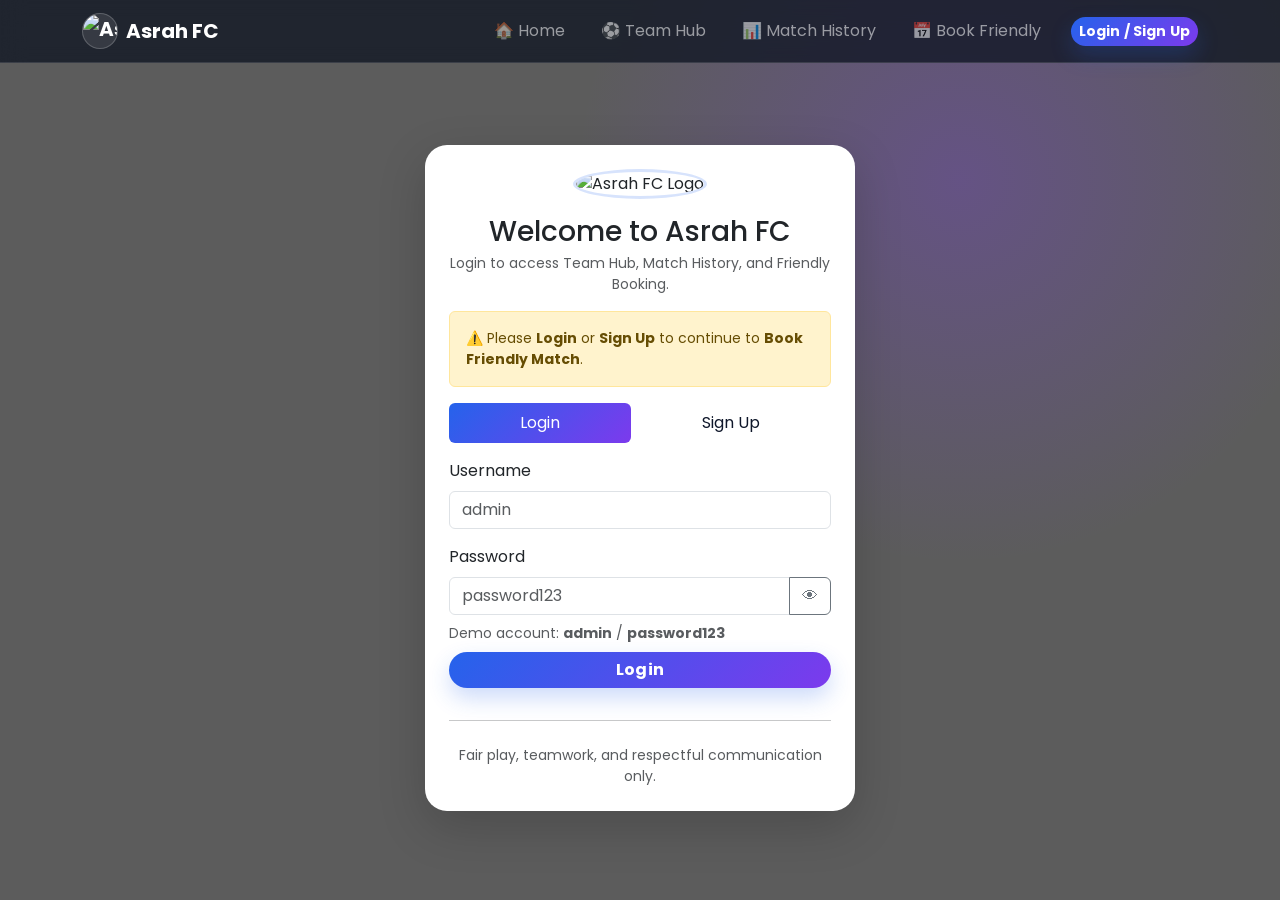
==== booking.html @ a4a68b07 "Add files via upload" ====
<!DOCTYPE html>
<html lang="en">
<head>
  <meta charset="UTF-8" />
  <meta name="viewport" content="width=device-width, initial-scale=1.0" />
  <title>Asrah FC | Book Friendly Match</title>
  <script>
    (function () {
      const logged = localStorage.getItem("asrahfc_logged_in") === "true";
      if (!logged) {
        window.location.replace("auth.html?next=booking.html&page=Book%20Friendly%20Match");
      }
    })();
  </script>
  <link href="https://fonts.googleapis.com/css2?family=Poppins:wght@300;400;600;700&display=swap" rel="stylesheet">
  <link href="https://cdn.jsdelivr.net/npm/bootstrap@5.3.0-alpha1/dist/css/bootstrap.min.css" rel="stylesheet">
  <link rel="stylesheet" href="styles.css">
</head>
<body class="site-bg">
  <nav class="navbar navbar-expand-lg navbar-dark sticky-top navbar-glass">
    <div class="container">
      <a class="navbar-brand fw-bold d-flex align-items-center gap-2" href="index.html">
        <img src="assets/img/LOGO ASRAH.jpg" alt="Asrah FC Logo" class="brand-logo">
        <span>Asrah FC</span>
      </a>
      <button class="navbar-toggler" type="button" data-bs-toggle="collapse" data-bs-target="#navBook" aria-controls="navBook" aria-expanded="false" aria-label="Toggle navigation">
        <span class="navbar-toggler-icon"></span>
      </button>
      <div class="collapse navbar-collapse" id="navBook">
        <ul class="navbar-nav ms-auto gap-lg-2 align-items-lg-center">
          <li class="nav-item"><a class="nav-link" href="index.html">🏠 Home</a></li>
          <li class="nav-item"><a class="nav-link" href="dashboard.html">⚽ Team Hub</a></li>
          <li class="nav-item"><a class="nav-link" href="dataview1.html">📊 Match History</a></li>
          <li class="nav-item"><a class="nav-link active" href="booking.html">📅 Book Friendly</a></li>
          <li class="nav-item"><button class="btn btn-outline-light btn-sm ms-lg-2" id="logoutBtnTop">Logout</button></li>
        </ul>
      </div>
    </div>
  </nav>

  <header class="sub-hero">
    <div class="container py-5 reveal">
      <span class="badge rounded-pill badge-brand mb-3">📅 Friendly Match Booking</span>
      <h1 class="fw-bold text-white mb-2">Book a Friendly Match</h1>
      <p class="text-white-50 mb-0">
        Ready to challenge Asrah FC? Fill in your team details and send your request directly through WhatsApp.
      </p>
    </div>
  </header>

  <section class="container py-5">
    <div class="row g-4 align-items-start">
      <div class="col-lg-8 reveal">
        <div class="content-card booking-card">
          <h4 class="fw-bold mb-2">Friendly Match Form</h4>
          <p class="text-muted mb-4">
            Complete the details below. Your request will be prepared automatically as a WhatsApp message to the Asrah FC admin.
          </p>
          <form id="bookingForm" class="row g-3">
            <div class="col-md-6">
              <label for="teamName" class="form-label">Team Name</label>
              <input id="teamName" class="form-control" required placeholder="e.g. Mutiara FC" />
            </div>
            <div class="col-md-6">
              <label for="contactPerson" class="form-label">Contact Person</label>
              <input id="contactPerson" class="form-control" required placeholder="e.g. Haziq" />
            </div>
            <div class="col-md-6">
              <label for="contactInfo" class="form-label">Phone / WhatsApp</label>
              <input id="contactInfo" class="form-control" required placeholder="01x-xxxxxxx" />
            </div>
            <div class="col-md-3">
              <label for="preferredDate" class="form-label">Preferred Date</label>
              <input id="preferredDate" type="date" class="form-control" required />
            </div>
            <div class="col-md-3">
              <label for="preferredTime" class="form-label">Preferred Time</label>
              <input id="preferredTime" type="time" class="form-control" required />
            </div>
            <div class="col-md-6">
              <label for="venue" class="form-label">Venue</label>
              <select id="venue" class="form-select" required>
                <option value="" selected disabled>Select venue</option>
                <option>Footballhub Eco Grandeur</option>
                <option>Footballhub KSL Klang</option>
                <option>Footballhub Bandar Seri Coalfields</option>
                <option>Footballhub Rimbayu</option>
                <option>Footballhub ABMK @ U15 Shah Alam</option>
                <option>Footballhub Elmina</option>
              </select>
            </div>
            <div class="col-md-6">
              <label for="gameType" class="form-label">Game Type</label>
              <select id="gameType" class="form-select" required>
                <option value="" selected disabled>Select type</option>
                <option>Friendly (11v11)</option>
                <option>Friendly (9v9)</option>
                <option>Futsal</option>
              </select>
            </div>

            <div class="col-12">
              <label for="notes" class="form-label">Message / Notes</label>
              <textarea id="notes" class="form-control" rows="3" placeholder="Kickoff time, jersey colour, referee request, or any important notes."></textarea>
            </div>

            <div class="col-12 d-flex flex-wrap gap-2">
              <button class="btn btn-brand" type="submit">Submit via WhatsApp</button>
              <a class="btn btn-outline-brand" id="openIGBtn" href="#instagram" target="_blank" rel="noopener">Asrah FC Instagram</a>
            </div>

            <div class="col-12">
              <div id="bookingMsg" class="alert alert-success mt-2" style="display:none;"></div>
              <div class="small text-muted mt-2">
                Thank you for your invitation. Please wait for the admin to confirm availability.
              </div>
            </div>
          </form>
        </div>
      </div>

      <div class="col-lg-4 reveal">
        <div class="content-card h-100">
          <span class="eyebrow">Booking Tips</span>
          <h5 class="fw-bold mb-3">Before you submit</h5>
          <ul class="booking-tips mb-4">
            <li>Choose a clear date, time, and venue.</li>
            <li>Include your WhatsApp number for quick confirmation.</li>
            <li>Mention jersey colour to avoid clashes.</li>
          </ul>
          <div class="live-score-card">
            <span class="small text-white-50">Static Display Widget</span>
            <h5 class="text-white fw-bold mb-2">Latest Friendly Result</h5>
            <div class="score-line"><span>Asrah FC</span><strong>3 - 1</strong><span>Bidadari Subuh FC</span></div>
            <p class="text-white-50 small mb-0">Displayed as a simple engagement card, not a live API.</p>
          </div>
        </div>
      </div>
    </div>
  </section>

 <footer class="footer mt-auto">
    <div class="container d-flex flex-wrap justify-content-between align-items-center gap-3">
      <p class="mb-0">© 2025 Asrah FC</p>

      <div class="social-links">
        <a href="#instagram">Instagram</a>
      </div>
    </div>
  </footer>

  <script>
    // ====== CONFIG (CHANGE THESE) ======
    const ADMIN_WHATSAPP = "601121257151"; // Admin number without + or spaces
    const ASRAH_IG = "asrah.fc";           // Asrah FC Instagram username

    // Update IG button link
    document.getElementById("openIGBtn").href = `https://www.instagram.com/${ASRAH_IG}/`;

    // Logout
    document.getElementById("logoutBtnTop").addEventListener("click", () => {
      localStorage.setItem("asrahfc_logged_in", "false");
      window.location.href = "index.html";
    });

    // Form submit -> open WhatsApp with full details + open IG
    const bookingForm = document.getElementById("bookingForm");
    const bookingMsg = document.getElementById("bookingMsg");

    bookingForm.addEventListener("submit", (e) => {
      e.preventDefault();

      const teamName = document.getElementById("teamName").value.trim();
      const contactPerson = document.getElementById("contactPerson").value.trim();
      const contactInfo = document.getElementById("contactInfo").value.trim();
      const preferredDate = document.getElementById("preferredDate").value;
      const preferredTime = document.getElementById("preferredTime").value;
      const venue = document.getElementById("venue").value;
      const gameType = document.getElementById("gameType").value;
      const notes = document.getElementById("notes").value.trim();

      if (!teamName || !contactPerson || !contactInfo || !preferredDate || !preferredTime || !venue || !gameType) {
        bookingMsg.className = "alert alert-warning mt-2";
        bookingMsg.style.display = "block";
        bookingMsg.textContent = "Please complete all required fields before submitting.";
        return;
      }

      const msgLines = [
        "JOM FRIENDLY ⚽🔥",
        "",
        "Friendly Match Request (Asrah FC Website)",
        "----------------------------------------",
        `Team Name: ${teamName}`,
        `Contact Person: ${contactPerson}`,
        `Phone/WhatsApp: ${contactInfo}`,
        `Preferred Date: ${preferredDate}`,
        `Preferred Time: ${preferredTime}`,
        `Venue: ${venue}`,
        `Game Type: ${gameType}`,
        `Message/Notes: ${notes ? notes : "-"}`,
        "----------------------------------------",
        "Please confirm availability. Thank you!"
      ];

      const waText = encodeURIComponent(msgLines.join("\n"));
      const waLink = `https://wa.me/${ADMIN_WHATSAPP}?text=${waText}`;

      bookingMsg.className = "alert alert-success mt-2";
      bookingMsg.style.display = "block";
      bookingMsg.textContent = "✅ Your request is ready. Opening WhatsApp with the full booking details...";

      window.location.href = waLink;
      window.open(`https://www.instagram.com/${ASRAH_IG}/`, "_blank", "noopener");
    });
  </script>

  <script src="main.js"></script>
  <script src="https://cdn.jsdelivr.net/npm/bootstrap@5.3.0-alpha1/dist/js/bootstrap.bundle.min.js"></script>
</body>
</html>
---- styles.css ----
:root {
  --blue: #2563eb;
  --purple: #7c3aed;
  --navy: #0b1220;
  --dark: #0f172a;
  --muted: #64748b;
  --glass: rgba(11, 18, 32, 0.74);
  --card: #ffffff;
  --border: rgba(15, 23, 42, 0.09);
  --shadow: 0 16px 36px rgba(15, 23, 42, 0.09);
  --shadow-strong: 0 24px 55px rgba(15, 23, 42, 0.14);
  --gradient: linear-gradient(135deg, var(--blue), var(--purple));
  --bg-img: url("assets/img/C5634E45-275F-462B-A99D-999310307CDC.JPG");
}

* {
  scroll-behavior: smooth;
}

html,
body {
  overflow-x: hidden;
}

body {
  font-family: "Poppins", sans-serif;
  color: var(--dark);
  background: #f6f7fb;
}

a {
  text-decoration: none;
}

/* navigation bar */
.navbar-glass {
  background: var(--glass) !important;
  backdrop-filter: blur(12px);
  border-bottom: 1px solid rgba(255, 255, 255, 0.12);
}

.navbar .nav-link {
  border-radius: 999px;
  padding-inline: 14px !important;
  transition: 180ms ease;
}

.navbar .nav-link:hover,
.navbar .nav-link.active {
  color: #fff !important;
  background: rgba(255, 255, 255, 0.12);
}

.navbar-toggler {
  border-color: rgba(255, 255, 255, 0.25);
}

/* team logo */
.brand-logo {
  width: 36px;
  height: 36px;
  object-fit: cover;
  border-radius: 50%;
  background: rgba(255, 255, 255, 0.10);
  border: 1px solid rgba(255, 255, 255, 0.20);
}

.auth-logo {
  width: 72px;
  height: 72px;
  border-radius: 50%;
  object-fit: cover;
  border: 3px solid rgba(37, 99, 235, 0.18);
}

/* background */
.site-bg {
  background: linear-gradient(180deg, #f8fafc 0%, #eef2ff 46%, #f6f7fb 100%);
}

/* home background */
.hero {
  position: relative;
  min-height: 72vh;
  background: var(--bg-img) center / cover no-repeat;
  display: flex;
  align-items: center;
}

.hero-overlay {
  position: absolute;
  inset: 0;
  background:
    radial-gradient(circle at 75% 20%, rgba(124, 58, 237, 0.45), transparent 32%),
    linear-gradient(90deg, rgba(2, 6, 23, 0.88), rgba(15, 23, 42, 0.52));
}

.hero-copy {
  max-width: 620px;
  font-size: 1.05rem;
}

.text-white-75 {
  color: rgba(255, 255, 255, 0.78);
}

.card-glass {
  background: rgba(255, 255, 255, 0.10);
  border: 1px solid rgba(255, 255, 255, 0.18);
  border-radius: 22px;
  box-shadow: 0 24px 60px rgba(0, 0, 0, 0.22);
}

.season-card {
  overflow: hidden;
  position: relative;
}

.season-card::before {
  content: "";
  position: absolute;
  inset: 0 0 auto 0;
  height: 4px;
  background: var(--gradient);
}

.sub-hero {
  background:
    radial-gradient(circle at 80% 20%, rgba(124, 58, 237, 0.35), transparent 28%),
    linear-gradient(135deg, var(--navy), #122141 55%, #1e1b4b);
}

/* buttons and badges */
.btn-brand {
  background: var(--gradient) !important;
  border: 0 !important;
  color: #fff !important;
  box-shadow: 0 10px 22px rgba(37, 99, 235, 0.23);
  transition: 180ms ease;
}

.btn-brand:hover {
  transform: translateY(-2px);
  filter: brightness(1.05);
  box-shadow: 0 14px 28px rgba(124, 58, 237, 0.28);
}

.btn-brand,
.btn-outline-brand,
.btn-outline-light {
  border-radius: 999px;
  font-weight: 700;
  letter-spacing: 0.01em;
}

.btn-outline-brand {
  color: var(--blue);
  border: 1px solid rgba(37, 99, 235, 0.38);
  background: #fff;
  transition: 180ms ease;
}

.btn-outline-brand:hover {
  color: #fff;
  background: var(--gradient);
  border-color: transparent;
  transform: translateY(-2px);
}

.badge-brand {
  background: rgba(255, 255, 255, 0.14);
  color: #fff;
  border: 1px solid rgba(255, 255, 255, 0.22);
}

.eyebrow {
  display: inline-block;
  color: var(--purple);
  font-weight: 700;
  text-transform: uppercase;
  letter-spacing: 0.08em;
  font-size: 0.76rem;
  margin-bottom: 0.35rem;
}

/* season snapshot stats */
.stat-tile {
  background: rgba(255, 255, 255, 0.12);
  border: 1px solid rgba(255, 255, 255, 0.15);
  border-radius: 16px;
  padding: 16px;
  color: #fff;
  transition: 180ms ease;
}

.stat-tile:hover {
  transform: translateY(-3px);
  background: rgba(255, 255, 255, 0.18);
}

.stat-num {
  font-size: 30px;
  font-weight: 700;
  line-height: 1;
}

.stat-label {
  font-size: 12px;
  color: rgba(255, 255, 255, 0.75);
  margin-top: 6px;
}

.section-heading {
  max-width: 720px;
}

.feature-card,
.content-card {
  background: var(--card);
  border-radius: 20px;
  border: 1px solid var(--border);
  padding: 24px;
  box-shadow: var(--shadow);
  transition: 180ms ease;
}

.feature-card:hover,
.content-card:hover {
  transform: translateY(-3px);
  box-shadow: 0 18px 42px rgba(15, 23, 42, 0.11);
}

.feature-card-accent {
  border-top: 4px solid var(--purple);
}

.mini-card {
  background: #f8fafc;
  border: 1px solid var(--border);
  border-radius: 16px;
  padding: 16px;
  transition: 180ms ease;
}

.mini-card:hover {
  transform: translateY(-2px);
  border-color: rgba(37, 99, 235, 0.25);
}

.mini-title {
  font-size: 12px;
  color: var(--muted);
}

.mini-value {
  font-weight: 700;
  color: var(--dark);
}

/* tables */
.table thead,
.match-table thead,
th {
  --bs-table-bg: var(--navy);
  --bs-table-color: #fff;
  color: #fff;
}

.table-hover tbody tr:hover {
  --bs-table-bg: rgba(37, 99, 235, 0.06);
}

.player-table tbody td:first-child {
  font-weight: 700;
  color: var(--blue);
}

.squad-list .list-group-item {
  border-color: rgba(15, 23, 42, 0.07);
}

/* gallery */
.gallery-card {
  min-height: 240px;
  border-radius: 22px;
  overflow: hidden;
  border: 1px solid var(--border);
  box-shadow: var(--shadow);
  transition: 180ms ease;
}

.gallery-card:hover {
  transform: translateY(-5px) scale(1.01);
  box-shadow: var(--shadow-strong);
}

.gallery-photo {
  background:
    linear-gradient(180deg, rgba(15, 23, 42, 0.05), rgba(15, 23, 42, 0.82)),
    var(--gallery-bg, var(--bg-img)) center / cover no-repeat;
  display: flex;
  align-items: flex-end;
  padding: 18px;
  color: #fff;
}

.gallery-label {
  font-weight: 800;
  font-size: 1.12rem;
  text-shadow: 0 2px 10px rgba(0, 0, 0, 0.32);
}

.gallery-chip {
  display: inline-flex;
  align-items: center;
  gap: 6px;
  padding: 6px 10px;
  margin-bottom: 10px;
  border-radius: 999px;
  background: rgba(255, 255, 255, 0.16);
  border: 1px solid rgba(255, 255, 255, 0.22);
  color: #fff;
  font-size: 0.76rem;
  font-weight: 700;
  backdrop-filter: blur(8px);
}

.placeholder-card {
  background:
    radial-gradient(circle at 80% 20%, rgba(124, 58, 237, 0.18), transparent 30%),
    linear-gradient(135deg, rgba(37, 99, 235, 0.10), rgba(124, 58, 237, 0.16));
  display: flex;
  flex-direction: column;
  align-items: center;
  justify-content: center;
  text-align: center;
  padding: 22px;
  color: var(--dark);
}

.placeholder-card > span {
  font-size: 36px;
  margin-bottom: 10px;
}

.placeholder-card h5 {
  font-weight: 800;
}

.placeholder-card p {
  color: var(--muted);
  margin-bottom: 0;
}

/* testimonials */
.testimonial-card {
  display: block;
  margin: 0;
  background: linear-gradient(135deg, rgba(37, 99, 235, 0.08), rgba(124, 58, 237, 0.08));
  border: 1px solid rgba(37, 99, 235, 0.14);
  border-radius: 18px;
  padding: 22px;
  color: var(--dark);
}

.testimonial-card footer {
  margin-top: 14px;
  font-weight: 700;
  color: var(--purple);
}

/* countdown and score cards */
.countdown-card,
.live-score-card {
  background:
    radial-gradient(circle at 85% 15%, rgba(255, 255, 255, 0.22), transparent 26%),
    var(--gradient);
  border-radius: 22px;
  padding: 24px;
  box-shadow: 0 18px 42px rgba(37, 99, 235, 0.22);
}

.countdown-grid {
  display: grid;
  grid-template-columns: repeat(4, 1fr);
  gap: 10px;
}

.countdown-grid div {
  background: rgba(255, 255, 255, 0.14);
  border: 1px solid rgba(255, 255, 255, 0.20);
  border-radius: 16px;
  padding: 12px 8px;
  text-align: center;
  color: #fff;
}

.countdown-grid strong {
  display: block;
  font-size: 1.35rem;
  line-height: 1;
}

.countdown-grid span {
  display: block;
  font-size: 0.72rem;
  color: rgba(255, 255, 255, 0.74);
  margin-top: 5px;
}

.score-line {
  display: grid;
  grid-template-columns: 1fr auto 1fr;
  align-items: center;
  gap: 10px;
  color: #fff;
  margin-bottom: 10px;
}

.score-line strong {
  background: rgba(255, 255, 255, 0.18);
  padding: 8px 12px;
  border-radius: 12px;
}

/* booking */
.booking-card .form-control,
.booking-card .form-select {
  border-radius: 12px;
  border-color: rgba(15, 23, 42, 0.13);
  padding: 11px 13px;
}

.booking-card .form-control:focus,
.booking-card .form-select:focus {
  border-color: var(--blue);
  box-shadow: 0 0 0 0.2rem rgba(37, 99, 235, 0.15);
}

.booking-tips {
  padding-left: 1.1rem;
  color: var(--muted);
}

.booking-tips li {
  margin-bottom: 10px;
}

/* footer */
.footer {
  background: var(--navy);
  color: #fff;
  padding: 18px 0;
}

.social-links {
  display: flex;
  flex-wrap: wrap;
  gap: 12px;
}

.social-links a {
  color: rgba(255, 255, 255, 0.82);
  font-size: 0.9rem;
  transition: 180ms ease;
}

.social-links a:hover {
  color: #fff;
  transform: translateY(-1px);
}

/* login/signup background */
.login-bg {
  background: var(--bg-img) center / cover no-repeat;
  position: relative;
  min-height: 100vh;
}

.overlay {
  position: absolute;
  inset: 0;
  background:
    radial-gradient(circle at 75% 20%, rgba(124, 58, 237, 0.28), transparent 32%),
    rgba(0, 0, 0, 0.64);
  z-index: 1;
}

.auth-card {
  z-index: 2;
  width: 430px;
  border-radius: 22px;
  border: 0;
}

.auth-tabs .nav-link {
  color: var(--dark);
}

.auth-tabs .nav-link.active {
  background: var(--gradient);
  color: #fff;
}

/* layout polish */
section.container,
main.container {
  max-width: 1140px;
}

.content-card,
.feature-card,
.testimonial-card,
.gallery-media-card {
  height: 100%;
}

.content-card,
.feature-card,
.testimonial-card {
  position: relative;
}

.feature-card::after,
.content-card::after {
  content: "";
  position: absolute;
  inset: 0 0 auto 0;
  height: 3px;
  background: linear-gradient(90deg, rgba(37, 99, 235, 0.72), rgba(124, 58, 237, 0.72));
  opacity: 0.72;
  border-radius: 20px 20px 0 0;
}

.table-responsive {
  border-radius: 16px;
  border: 1px solid var(--border);
}

.table {
  margin-bottom: 0;
}

.match-search-actions .form-control {
  min-width: 240px;
}

/* reveal animation */
.reveal {
  opacity: 0;
  transform: translateY(18px);
  transition: opacity 0.6s ease, transform 0.6s ease;
}

.reveal.visible {
  opacity: 1;
  transform: translateY(0);
}

@media (max-width: 991px) {
  .navbar-collapse {
    margin-top: 12px;
    background: rgba(11, 18, 32, 0.94);
    border: 1px solid rgba(255, 255, 255, 0.12);
    border-radius: 18px;
    padding: 12px;
  }

  .navbar .nav-link {
    padding: 10px 12px !important;
  }

  .hero {
    min-height: auto;
  }
}

@media (max-width: 576px) {
  .auth-card {
    width: 100%;
  }

  .feature-card,
  .content-card,
  .testimonial-card,
  .countdown-card {
    padding: 18px;
  }

  .countdown-grid {
    grid-template-columns: repeat(2, 1fr);
  }

  .score-line {
    grid-template-columns: 1fr;
    text-align: center;
  }

  .hero-copy {
    font-size: 0.98rem;
  }

  .display-5 {
    font-size: 2.1rem;
  }

  .match-search-actions {
    width: 100%;
  }

  .match-search-actions .form-control {
    min-width: 0;
    width: 100%;
  }

  .match-search-actions .btn {
    width: 100%;
  }
}

/* dedicated gallery pages and clickable gallery cards */
.gallery-link {
  display: flex;
  position: relative;
  text-decoration: none;
  cursor: pointer;
  color: inherit;
}

.gallery-link:hover {
  color: inherit;
}

.gallery-link:focus-visible {
  outline: 4px solid rgba(37, 99, 235, 0.35);
  outline-offset: 4px;
}

.gallery-open {
  margin-top: 12px;
  font-size: 0.86rem;
  color: var(--blue);
  font-weight: 800;
}

.gallery-photo.gallery-link {
  justify-content: space-between;
  flex-direction: column;
  align-items: flex-start;
}

.gallery-photo .gallery-open {
  color: #fff;
  opacity: 0.9;
}

.gallery-page-hero {
  background:
    radial-gradient(circle at 85% 20%, rgba(124, 58, 237, 0.34), transparent 28%),
    linear-gradient(135deg, var(--navy), #14244a 55%, #312e81);
  color: #fff;
}

.gallery-page-hero .text-white-75 {
  max-width: 760px;
}

.gallery-grid {
  display: grid;
  grid-template-columns: repeat(3, minmax(0, 1fr));
  gap: 22px;
}

.gallery-media-card {
  background: #fff;
  border: 1px solid var(--border);
  border-radius: 22px;
  overflow: hidden;
  box-shadow: var(--shadow);
  transition: 180ms ease;
}

.gallery-media-card:hover {
  transform: translateY(-4px);
  box-shadow: 0 18px 42px rgba(15, 23, 42, 0.12);
}

.gallery-page-img {
  width: 100%;
  height: 260px;
  object-fit: cover;
  display: block;
  background: #e2e8f0;
}

.gallery-media-body {
  padding: 18px;
}

.gallery-media-body h5 {
  font-weight: 700;
  margin-bottom: 6px;
}

.gallery-media-body p {
  color: var(--muted);
  margin-bottom: 0;
}

.video-shell {
  background: #fff;
  border: 1px solid var(--border);
  border-radius: 24px;
  box-shadow: var(--shadow);
  padding: 18px;
}

.highlight-video {
  width: 100%;
  max-height: 74vh;
  border-radius: 18px;
  background: #000;
  display: block;
}

.gallery-backbar {
  display: flex;
  flex-wrap: wrap;
  align-items: center;
  justify-content: space-between;
  gap: 12px;
}

@media (max-width: 991px) {
  .gallery-grid {
    grid-template-columns: repeat(2, minmax(0, 1fr));
  }

  .gallery-page-img {
    height: 230px;
  }
}

@media (max-width: 576px) {
  .gallery-grid {
    grid-template-columns: 1fr;
  }

  .gallery-page-img {
    height: 220px;
  }

  .video-shell {
    padding: 10px;
    border-radius: 18px;
  }

  .highlight-video {
    border-radius: 14px;
  }
}

/* =========================================================
   Dashboard Page Only Fix
   Fixes Game Analytics Chart overflow/overlap problem
   ========================================================= */

.dashboard-page {
  min-height: 100vh;
  display: flex;
  flex-direction: column;
}

.dashboard-page .dashboard-main {
  flex: 1;
}

.dashboard-page .dashboard-hero {
  overflow: hidden;
}

.dashboard-page .dashboard-quick-card {
  background: rgba(255, 255, 255, 0.12);
  border: 1px solid rgba(255, 255, 255, 0.18);
  border-radius: 22px;
  padding: 22px;
  color: #ffffff;
  box-shadow: 0 20px 45px rgba(0, 0, 0, 0.18);
  backdrop-filter: blur(10px);
}

.dashboard-page .dashboard-quick-card .quick-label {
  display: inline-block;
  color: rgba(255, 255, 255, 0.75);
  font-size: 0.78rem;
  font-weight: 700;
  text-transform: uppercase;
  letter-spacing: 0.08em;
  margin-bottom: 8px;
}

.dashboard-page .dashboard-card {
  overflow: hidden;
}

.dashboard-page .dashboard-stat-card {
  height: 100%;
  background: #ffffff;
  border: 1px solid var(--border);
  border-radius: 20px;
  padding: 20px;
  text-align: center;
  box-shadow: var(--shadow);
  transition: 180ms ease;
}

.dashboard-page .dashboard-stat-card:hover {
  transform: translateY(-3px);
  box-shadow: var(--shadow-strong);
}

.dashboard-page .dashboard-stat-card span {
  display: block;
  font-size: 1.8rem;
  margin-bottom: 8px;
}

.dashboard-page .dashboard-stat-card strong {
  display: block;
  color: var(--dark);
  font-size: 1.65rem;
  line-height: 1;
  margin-bottom: 6px;
}

.dashboard-page .dashboard-stat-card p {
  color: var(--muted);
  font-size: 0.88rem;
  font-weight: 600;
  margin-bottom: 0;
}

.dashboard-page .dashboard-squad-list .list-group-item {
  padding: 15px 0;
  border-left: 0;
  border-right: 0;
}

.dashboard-page .dashboard-squad-list .list-group-item:first-child {
  border-top: 0;
}

.dashboard-page .dashboard-squad-list .list-group-item:last-child {
  border-bottom: 0;
}

.dashboard-page .squad-pill {
  display: inline-flex;
  align-items: center;
  justify-content: center;
  padding: 5px 10px;
  border-radius: 999px;
  color: var(--blue);
  background: rgba(37, 99, 235, 0.08);
  border: 1px solid rgba(37, 99, 235, 0.14);
  font-size: 0.74rem;
  font-weight: 700;
  white-space: nowrap;
}

.dashboard-page .dashboard-mini-card {
  height: 100%;
}

.dashboard-page .dashboard-table-wrap {
  max-width: 100%;
  overflow-x: auto;
}

.dashboard-page .dashboard-player-table th,
.dashboard-page .dashboard-player-table td {
  white-space: nowrap;
  vertical-align: middle;
}

.dashboard-page .dashboard-player-table thead th {
  padding: 14px 12px;
}

.dashboard-page .dashboard-player-table tbody td {
  padding: 13px 12px;
}

/* Main chart fix */
.dashboard-page .chart-card {
  min-height: 100%;
  overflow: hidden;
  position: relative;
}

.dashboard-page .chart-frame {
  width: min(100%, 360px);
  height: 260px;
  margin: 8px auto 0;
  position: relative;
  display: flex;
  align-items: center;
  justify-content: center;
}

.dashboard-page .chart-frame canvas {
  width: 100% !important;
  height: 100% !important;
  max-width: 100%;
  max-height: 100%;
  display: block;
}

.dashboard-page .chart-badge {
  display: inline-flex;
  align-items: center;
  justify-content: center;
  padding: 7px 14px;
  border-radius: 999px;
  color: #ffffff;
  font-size: 0.8rem;
  font-weight: 700;
  background: var(--gradient);
  box-shadow: 0 10px 22px rgba(37, 99, 235, 0.18);
  white-space: nowrap;
}

.dashboard-page .chart-summary-row {
  display: grid;
  grid-template-columns: repeat(3, 1fr);
  gap: 11px;
}

.dashboard-page .chart-summary-row span {
  border: 1px solid rgba(37, 99, 235, 0.12);
  background: linear-gradient(
    135deg,
    rgba(37, 99, 235, 0.06),
    rgba(124, 58, 237, 0.08)
  );
  border-radius: 14px;
  padding: 10px 8px;
  text-align: center;
  color: var(--muted);
  font-size: 0.82rem;
  font-weight: 600;
}

.dashboard-page .chart-summary-row strong {
  display: block;
  color: var(--dark);
  font-size: 1.08rem;
  line-height: 1;
  margin-bottom: 4px;
}

.dashboard-page .dashboard-cta {
  display: flex;
  justify-content: space-between;
  align-items: center;
  gap: 22px;
  background:
    radial-gradient(circle at 85% 20%, rgba(255, 255, 255, 0.2), transparent 28%),
    var(--gradient);
  border-radius: 24px;
  padding: 28px;
  box-shadow: 0 18px 42px rgba(37, 99, 235, 0.22);
}

@media (max-width: 991px) {
  .dashboard-page .dashboard-cta {
    flex-direction: column;
    align-items: flex-start;
  }

  .dashboard-page .chart-frame {
    width: min(100%, 340px);
    height: 250px;
  }
}

@media (max-width: 576px) {
  .dashboard-page .dashboard-main {
    padding-top: 32px !important;
    padding-bottom: 32px !important;
  }

  .dashboard-page .dashboard-card {
    padding: 18px;
  }

  .dashboard-page .dashboard-stat-card {
    padding: 16px;
  }

  .dashboard-page .dashboard-stat-card strong {
    font-size: 1.4rem;
  }

  .dashboard-page .chart-frame {
    width: min(100%, 290px);
    height: 220px;
  }

  .dashboard-page .chart-summary-row {
    grid-template-columns: 1fr;
  }

  .dashboard-page .dashboard-cta {
    padding: 22px;
  }

  .dashboard-page .dashboard-cta .btn {
    width: 100%;
  }
}
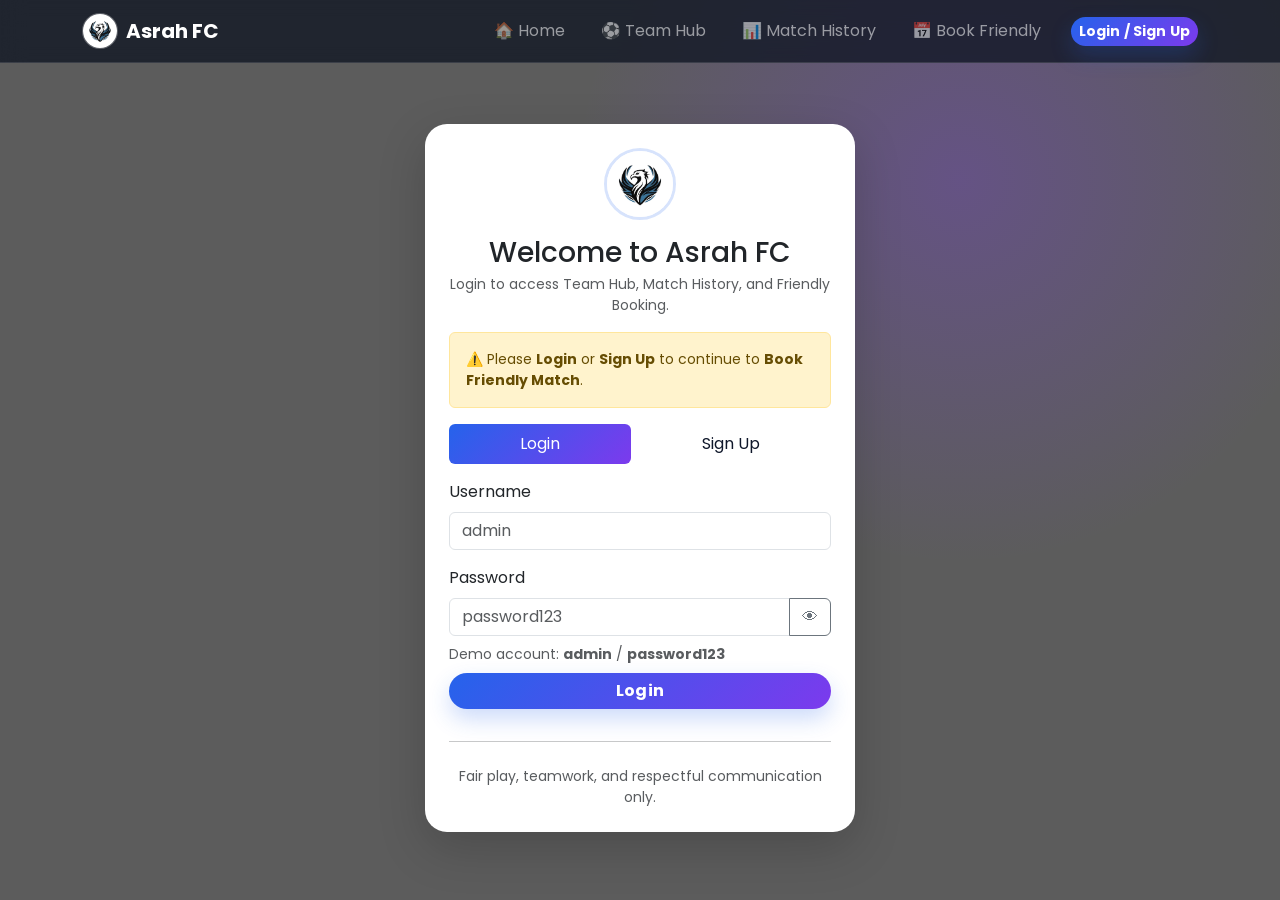
==== commit b20102a8: "Update booking.html" ====
--- a/booking.html
+++ b/booking.html
@@ -129,10 +129,8 @@
             <li>Mention jersey colour to avoid clashes.</li>
           </ul>
           <div class="live-score-card">
-            <span class="small text-white-50">Static Display Widget</span>
             <h5 class="text-white fw-bold mb-2">Latest Friendly Result</h5>
             <div class="score-line"><span>Asrah FC</span><strong>3 - 1</strong><span>Bidadari Subuh FC</span></div>
-            <p class="text-white-50 small mb-0">Displayed as a simple engagement card, not a live API.</p>
           </div>
         </div>
       </div>
